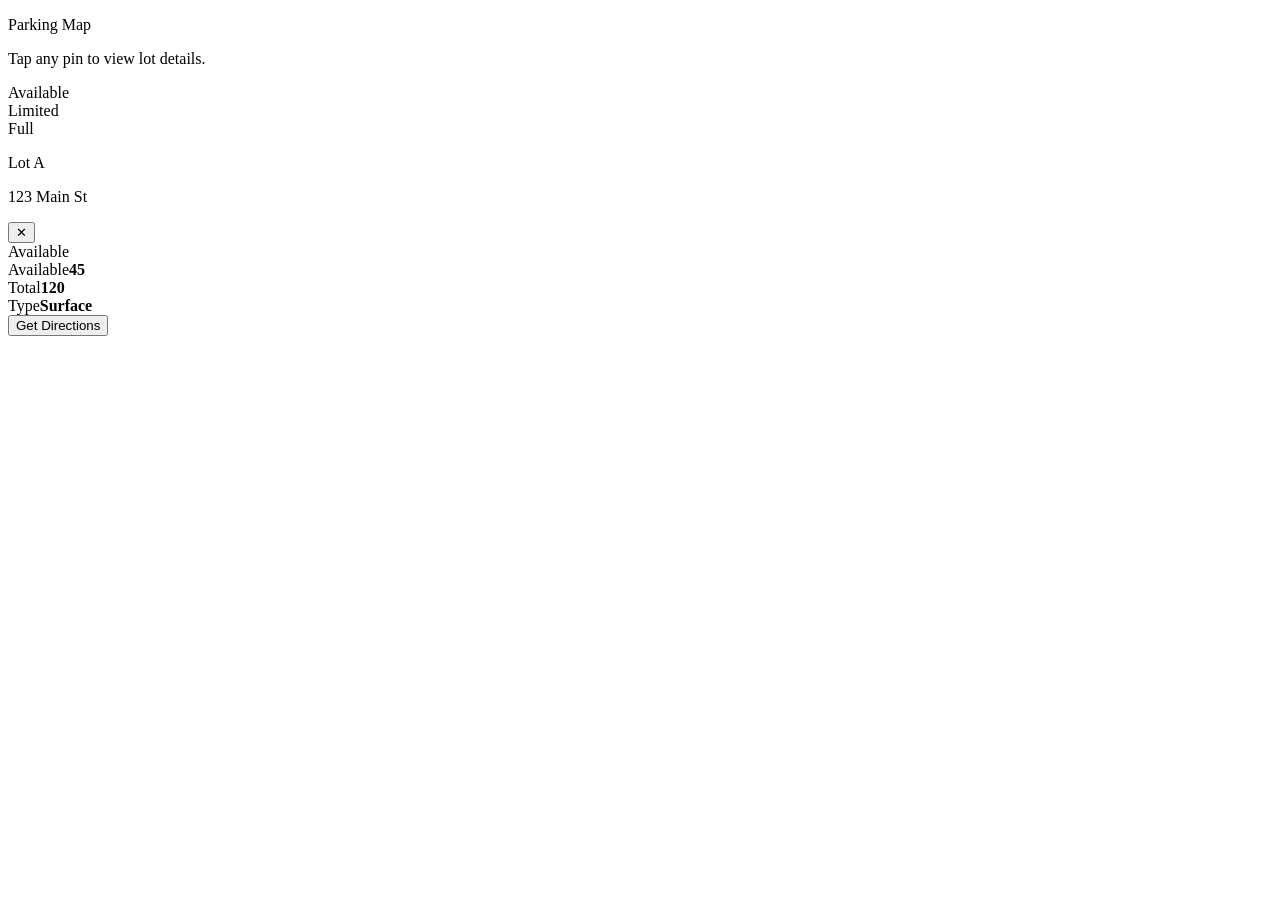
==== parking-app/templates/index.html @ 7c9ee33f "Add Flask mobile parking lot frontend app" ====
<!DOCTYPE html>
<html lang="en">
<head>
  <meta charset="UTF-8" />
  <meta name="viewport" content="width=device-width, initial-scale=1.0, maximum-scale=1.0, user-scalable=no" />
  <title>LotOwl Parking Availability</title>
  <link rel="stylesheet" href="/static/css/style.css" />
</head>
<body>
  <div id="app">
    <div id="map" aria-label="Parking map placeholder" role="img">
      <div class="map-placeholder">
        <p class="map-placeholder-title">Parking Map</p>
        <p>Tap any pin to view lot details.</p>
      </div>
    </div>

    <div id="legend" class="legend-card">
      <div class="legend-item"><span class="dot dot-available"></span> Available</div>
      <div class="legend-item"><span class="dot dot-limited"></span> Limited</div>
      <div class="legend-item"><span class="dot dot-full"></span> Full</div>
    </div>

    <div id="modal-backdrop" class="modal-backdrop hidden"></div>
    <div id="modal" class="modal-card hidden" aria-live="polite">
      <div class="modal-header">
        <div>
          <p id="lot-name" class="lot-name">Lot A</p>
          <p id="lot-address" class="lot-address">123 Main St</p>
        </div>
        <button id="close-modal" class="close-btn" aria-label="Close lot details">✕</button>
      </div>
      <div class="status-row">
        <span id="lot-status" class="status-badge status-available">Available</span>
      </div>
      <div class="details-grid">
        <div class="detail-block"><span class="detail-label">Available</span><strong id="lot-available">45</strong></div>
        <div class="detail-block"><span class="detail-label">Total</span><strong id="lot-total">120</strong></div>
        <div class="detail-block"><span class="detail-label">Type</span><strong id="lot-type">Surface</strong></div>
      </div>
      <button id="directions-btn" class="directions-btn">Get Directions</button>
    </div>
  </div>

  <script src="/static/js/modal.js"></script>
  <script src="/static/js/map.js"></script>
</body>
</html>
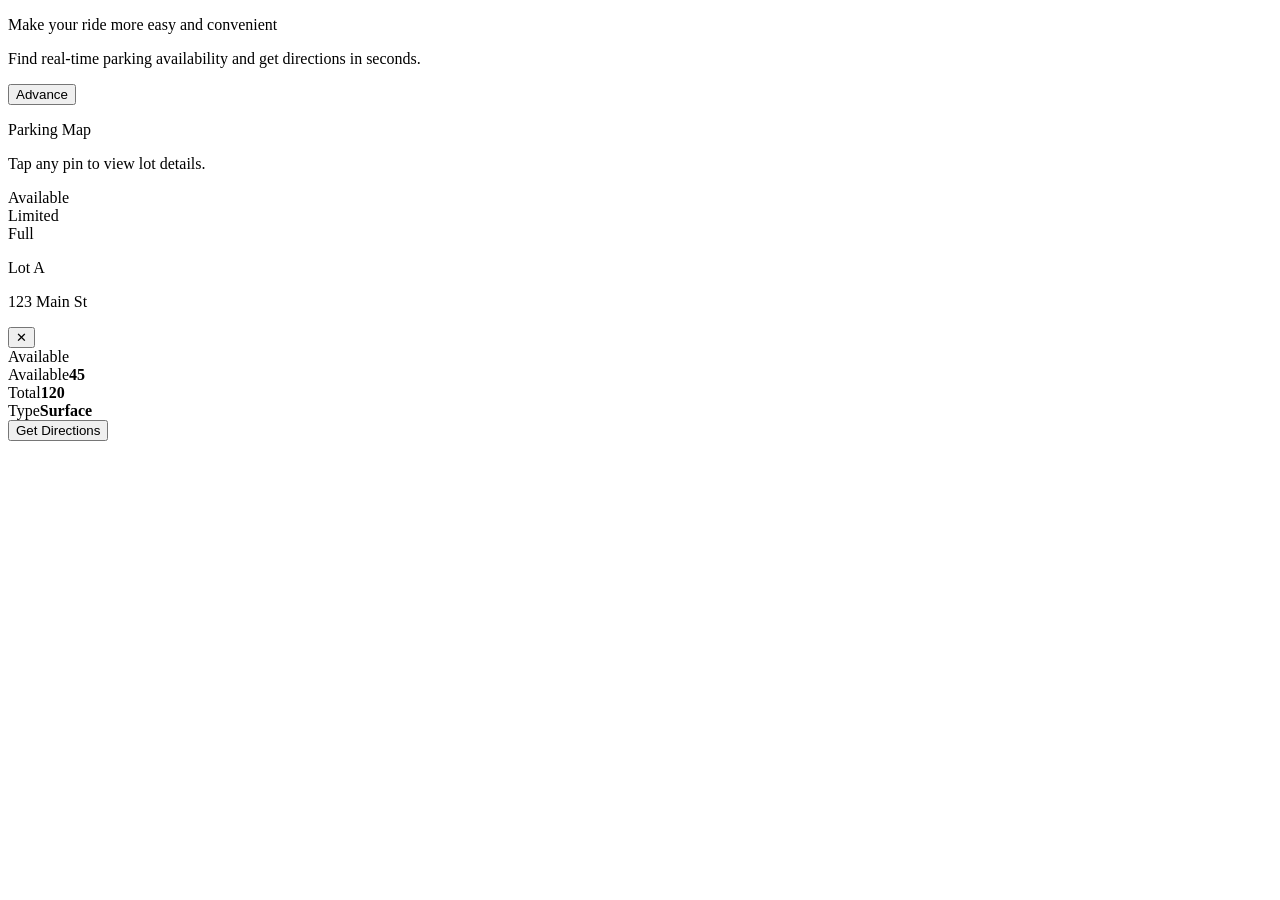
==== commit 1c65791a: "Add mobile landing page and start flow" ====
--- a/parking-app/templates/index.html
+++ b/parking-app/templates/index.html
@@ -8,37 +8,45 @@
 </head>
 <body>
   <div id="app">
-    <div id="map" aria-label="Parking map placeholder" role="img">
-      <div class="map-placeholder">
-        <p class="map-placeholder-title">Parking Map</p>
-        <p>Tap any pin to view lot details.</p>
+    <div id="landing" class="landing-screen">
+      <div class="landing-card">
+        <p class="hero-title">Make your ride more easy and convenient</p>
+        <p class="hero-subtitle">Find real-time parking availability and get directions in seconds.</p>
+        <button id="advance-btn" class="advance-btn">Advance</button>
       </div>
     </div>
 
-    <div id="legend" class="legend-card">
-      <div class="legend-item"><span class="dot dot-available"></span> Available</div>
-      <div class="legend-item"><span class="dot dot-limited"></span> Limited</div>
-      <div class="legend-item"><span class="dot dot-full"></span> Full</div>
-    </div>
-
-    <div id="modal-backdrop" class="modal-backdrop hidden"></div>
-    <div id="modal" class="modal-card hidden" aria-live="polite">
-      <div class="modal-header">
-        <div>
-          <p id="lot-name" class="lot-name">Lot A</p>
-          <p id="lot-address" class="lot-address">123 Main St</p>
+    <div id="main-screen" class="hidden">
+      <div id="map" aria-label="Parking map placeholder" role="img">
+        <div class="map-placeholder">
+          <p class="map-placeholder-title">Parking Map</p>
+          <p>Tap any pin to view lot details.</p>
         </div>
-        <button id="close-modal" class="close-btn" aria-label="Close lot details">✕</button>
       </div>
-      <div class="status-row">
-        <span id="lot-status" class="status-badge status-available">Available</span>
+      <div id="legend" class="legend-card hidden">
+        <div class="legend-item"><span class="dot dot-available"></span> Available</div>
+        <div class="legend-item"><span class="dot dot-limited"></span> Limited</div>
+        <div class="legend-item"><span class="dot dot-full"></span> Full</div>
       </div>
-      <div class="details-grid">
-        <div class="detail-block"><span class="detail-label">Available</span><strong id="lot-available">45</strong></div>
-        <div class="detail-block"><span class="detail-label">Total</span><strong id="lot-total">120</strong></div>
-        <div class="detail-block"><span class="detail-label">Type</span><strong id="lot-type">Surface</strong></div>
+      <div id="modal-backdrop" class="modal-backdrop hidden"></div>
+      <div id="modal" class="modal-card hidden" aria-live="polite">
+        <div class="modal-header">
+          <div>
+            <p id="lot-name" class="lot-name">Lot A</p>
+            <p id="lot-address" class="lot-address">123 Main St</p>
+          </div>
+          <button id="close-modal" class="close-btn" aria-label="Close lot details">✕</button>
+        </div>
+        <div class="status-row">
+          <span id="lot-status" class="status-badge status-available">Available</span>
+        </div>
+        <div class="details-grid">
+          <div class="detail-block"><span class="detail-label">Available</span><strong id="lot-available">45</strong></div>
+          <div class="detail-block"><span class="detail-label">Total</span><strong id="lot-total">120</strong></div>
+          <div class="detail-block"><span class="detail-label">Type</span><strong id="lot-type">Surface</strong></div>
+        </div>
+        <button id="directions-btn" class="directions-btn">Get Directions</button>
       </div>
-      <button id="directions-btn" class="directions-btn">Get Directions</button>
     </div>
   </div>
 
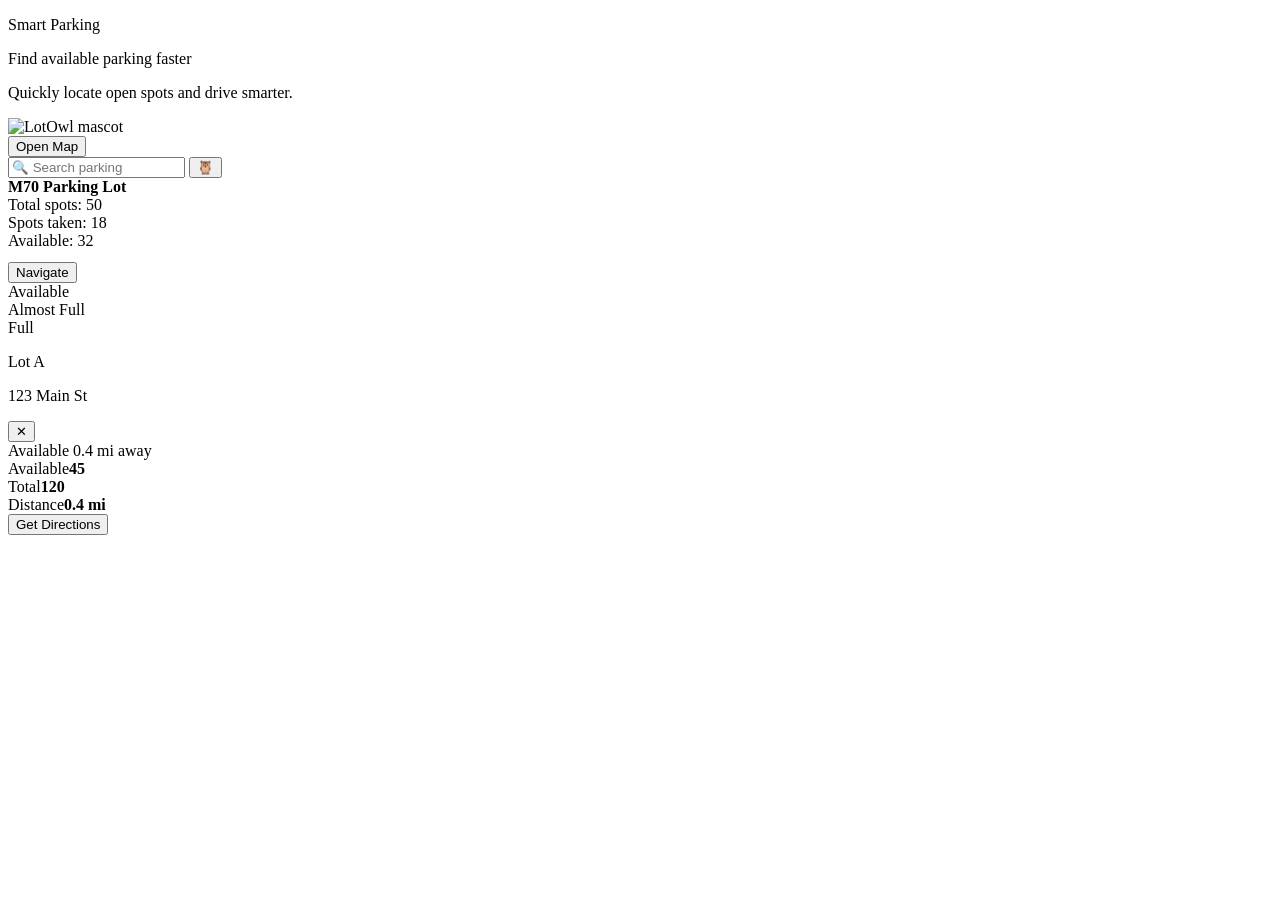
==== commit 982deaff: "Revamp UI; add Leaflet map, assets, modal Remove old Frontend placeholder and overhaul the app UI: a" ====
--- a/parking-app/templates/index.html
+++ b/parking-app/templates/index.html
@@ -5,28 +5,43 @@
   <meta name="viewport" content="width=device-width, initial-scale=1.0, maximum-scale=1.0, user-scalable=no" />
   <title>LotOwl Parking Availability</title>
   <link rel="stylesheet" href="/static/css/style.css" />
+  <link rel="stylesheet" href="https://unpkg.com/leaflet@1.9.4/dist/leaflet.css" />
+  <link rel="stylesheet" href="https://unpkg.com/leaflet-routing-machine@3.2.12/dist/leaflet-routing-machine.css" />
 </head>
 <body>
   <div id="app">
     <div id="landing" class="landing-screen">
       <div class="landing-card">
-        <p class="hero-title">Make your ride more easy and convenient</p>
-        <p class="hero-subtitle">Find real-time parking availability and get directions in seconds.</p>
-        <button id="advance-btn" class="advance-btn">Advance</button>
+        <p class="app-label">Smart Parking</p>
+        <p class="hero-title">Find available parking faster</p>
+        <p class="hero-subtitle">Quickly locate open spots and drive smarter.</p>
+        <div class="landing-image-wrap">
+          <img class="landing-image" src="/static/img/owl.png" alt="LotOwl mascot" />
+        </div>
+        <button id="advance-btn" class="advance-btn" onclick="startApp()">Open Map</button>
       </div>
     </div>
 
     <div id="main-screen" class="hidden">
-      <div id="map" aria-label="Parking map placeholder" role="img">
-        <div class="map-placeholder">
-          <p class="map-placeholder-title">Parking Map</p>
-          <p>Tap any pin to view lot details.</p>
-        </div>
-      </div>
-      <div id="legend" class="legend-card hidden">
-        <div class="legend-item"><span class="dot dot-available"></span> Available</div>
-        <div class="legend-item"><span class="dot dot-limited"></span> Limited</div>
-        <div class="legend-item"><span class="dot dot-full"></span> Full</div>
+      <div class="top-nav">
+        <input id="search-input" class="search-box" type="search" placeholder="🔍 Search parking" aria-label="Search parking" />
+        <button class="menu-btn" aria-label="App owl">🦉</button>
+      </div>
+      <div class="content-wrap">
+        <div id="map" aria-label="Parking map" role="img"></div>
+        <div id="lot-summary" class="lot-summary">
+          <div class="summary-row"><strong id="summary-lot-name">M70 Parking Lot</strong></div>
+          <div class="summary-row">Total spots: <span id="summary-total">50</span></div>
+          <div class="summary-row">Spots taken: <span id="summary-taken">18</span></div>
+          <div class="summary-row">Available: <span id="summary-available">32</span></div>
+          <button id="navigate-btn" class="directions-btn" style="margin-top:12px;">Navigate</button>
+          <button id="end-nav-btn" class="directions-btn" style="margin-top:10px; display:none; background:#ef4444;">End Navigation</button>
+        </div>
+        <div id="legend" class="legend-card hidden">
+          <div class="legend-item"><span class="dot dot-available"></span> Available</div>
+          <div class="legend-item"><span class="dot dot-limited"></span> Almost Full</div>
+          <div class="legend-item"><span class="dot dot-full"></span> Full</div>
+        </div>
       </div>
       <div id="modal-backdrop" class="modal-backdrop hidden"></div>
       <div id="modal" class="modal-card hidden" aria-live="polite">
@@ -39,17 +54,168 @@
         </div>
         <div class="status-row">
           <span id="lot-status" class="status-badge status-available">Available</span>
+          <span id="lot-distance" class="lot-distance">0.4 mi away</span>
         </div>
         <div class="details-grid">
           <div class="detail-block"><span class="detail-label">Available</span><strong id="lot-available">45</strong></div>
           <div class="detail-block"><span class="detail-label">Total</span><strong id="lot-total">120</strong></div>
-          <div class="detail-block"><span class="detail-label">Type</span><strong id="lot-type">Surface</strong></div>
+          <div class="detail-block"><span class="detail-label">Distance</span><strong id="lot-distance-val">0.4 mi</strong></div>
         </div>
         <button id="directions-btn" class="directions-btn">Get Directions</button>
       </div>
     </div>
   </div>
 
+  <script src="https://unpkg.com/leaflet@1.9.4/dist/leaflet.js"></script>
+    <script src="https://unpkg.com/leaflet-routing-machine@3.2.12/dist/leaflet-routing-machine.min.js"></script>
+  <script>
+    // ----------------------
+    // MAP SETUP
+    // ----------------------
+    var map;
+
+    // Navigation to M70
+    let routingControl;
+    let selectedLot = { lat: 41.108307, lng: -80.652153, name: 'M70 Parking Lot' };
+    function navigateToSelectedLot() {
+      const destLat = selectedLot.lat;
+      const destLng = selectedLot.lng;
+      if (!navigator.geolocation) {
+        alert('Geolocation is not supported by your browser.');
+        return;
+      }
+      navigator.geolocation.getCurrentPosition(function(pos) {
+        const userLat = pos.coords.latitude;
+        const userLng = pos.coords.longitude;
+        if (routingControl) {
+          map.removeControl(routingControl);
+        }
+        routingControl = L.Routing.control({
+          waypoints: [
+            L.latLng(userLat, userLng),
+            L.latLng(destLat, destLng)
+          ],
+          routeWhileDragging: false,
+          show: false,
+          addWaypoints: false,
+          draggableWaypoints: false,
+          fitSelectedRoutes: true,
+          createMarker: function() { return null; }
+        }).addTo(map);
+        // Show End Navigation button
+        var endBtn = document.getElementById('end-nav-btn');
+        if (endBtn) endBtn.style.display = '';
+        var navBtn = document.getElementById('navigate-btn');
+        if (navBtn) navBtn.style.display = 'none';
+      }, function() {
+        alert('Could not get your location.');
+      });
+    }
+
+    function endNavigation() {
+      if (routingControl) {
+        map.removeControl(routingControl);
+        routingControl = null;
+      }
+      var endBtn = document.getElementById('end-nav-btn');
+      if (endBtn) endBtn.style.display = 'none';
+      var navBtn = document.getElementById('navigate-btn');
+      if (navBtn) navBtn.style.display = '';
+    }
+
+    function initLeafletMap() {
+      map = L.map('map').setView([41.1078, -80.6465], 15);
+      L.tileLayer('https://{s}.tile.openstreetmap.org/{z}/{x}/{y}.png', {
+        attribution: '&copy; OpenStreetMap contributors'
+      }).addTo(map);
+
+      const lots = [
+        { id:'M70', name:'M70 Parking Lot', lat:41.108307, lng:-80.652153, total:50, taken:18, info:'YSU M70 Lot' },
+        { id:'M30', name:'M30 Parking Deck', lat:41.1075, lng:-80.6478, total:34, taken:22, info:'Student Deck' },
+        { id:'Wick', name:'Wick Avenue Deck', lat:41.1068, lng:-80.6460, total:45, taken:40, info:'Student Deck' },
+        { id:'M24', name:'M24 Parking Lot', lat:41.1064, lng:-80.6490, total:30, taken:23, info:'Student Lot' },
+        { id:'M21', name:'M21 Parking Lot', lat:41.1081, lng:-80.6440, total:28, taken:19, info:'Student Lot' },
+        { id:'M18', name:'M18 Parking Lot', lat:41.1091, lng:-80.6455, total:35, taken:32, info:'Student Lot' }
+      ];
+
+      function updateSummary(lot) {
+        document.getElementById('summary-lot-name').textContent = lot.name;
+        document.getElementById('summary-total').textContent = lot.total;
+        document.getElementById('summary-taken').textContent = lot.taken;
+        document.getElementById('summary-available').textContent = lot.total - lot.taken;
+        selectedLot = lot;
+      }
+
+      function getMarkerIcon(color) {
+        return new L.Icon({
+          iconUrl: `https://raw.githubusercontent.com/pointhi/leaflet-color-markers/master/img/marker-icon-2x-${color}.png`,
+          shadowUrl: 'https://cdnjs.cloudflare.com/ajax/libs/leaflet/1.9.4/images/marker-shadow.png',
+          iconSize: [25, 41],
+          iconAnchor: [12, 41],
+          popupAnchor: [1, -34],
+          shadowSize: [41, 41]
+        });
+      }
+
+      function createLotMarker(lot, idx) {
+        let color = 'green';
+        if (lot.id === 'M70') {
+          color = 'blue';
+        } else if (idx % 2 === 0) {
+          color = 'green';
+        } else {
+          color = 'red';
+        }
+
+        const marker = L.marker([lot.lat, lot.lng], {
+          icon: getMarkerIcon(color)
+        }).addTo(map);
+
+        marker.bindPopup(`<b>${lot.name}</b><br>Available: ${lot.total - lot.taken}<br><i>${lot.info}</i>`);
+        marker.on('click', () => updateSummary(lot));
+        marker.on('popupopen', () => updateSummary(lot));
+        return marker;
+      }
+
+      const markers = lots.map((lot, idx) => ({ ...lot, marker: createLotMarker(lot, idx) }));
+      updateSummary(lots[0]);
+
+      function searchLot(query) {
+        const normalized = query.trim().toLowerCase();
+        if (!normalized) return;
+        const found = markers.find((lot) => lot.name.toLowerCase().includes(normalized) || lot.id.toLowerCase().includes(normalized));
+        if (found) {
+          map.setView([found.lat, found.lng], 16);
+          found.marker.openPopup();
+          updateSummary(found);
+        }
+      }
+
+      const searchInput = document.getElementById('search-input');
+      searchInput?.addEventListener('input', (e) => {
+        const query = e.target.value;
+        if (!query) return;
+        searchLot(query);
+      });
+    }
+
+    function startApp() {
+      document.getElementById('landing').classList.add('hidden');
+      document.getElementById('main-screen').classList.remove('hidden');
+      document.getElementById('legend').classList.remove('hidden');
+      setTimeout(initLeafletMap, 50);
+      // Attach navigation button handler
+      setTimeout(function() {
+        var navBtn = document.getElementById('navigate-btn');
+        if (navBtn) navBtn.onclick = navigateToSelectedLot;
+        var endBtn = document.getElementById('end-nav-btn');
+        if (endBtn) endBtn.onclick = endNavigation;
+      }, 200);
+    }
+
+    document.getElementById('advance-btn')?.addEventListener('click', startApp);
+
+  </script>
   <script src="/static/js/modal.js"></script>
   <script src="/static/js/map.js"></script>
 </body>
